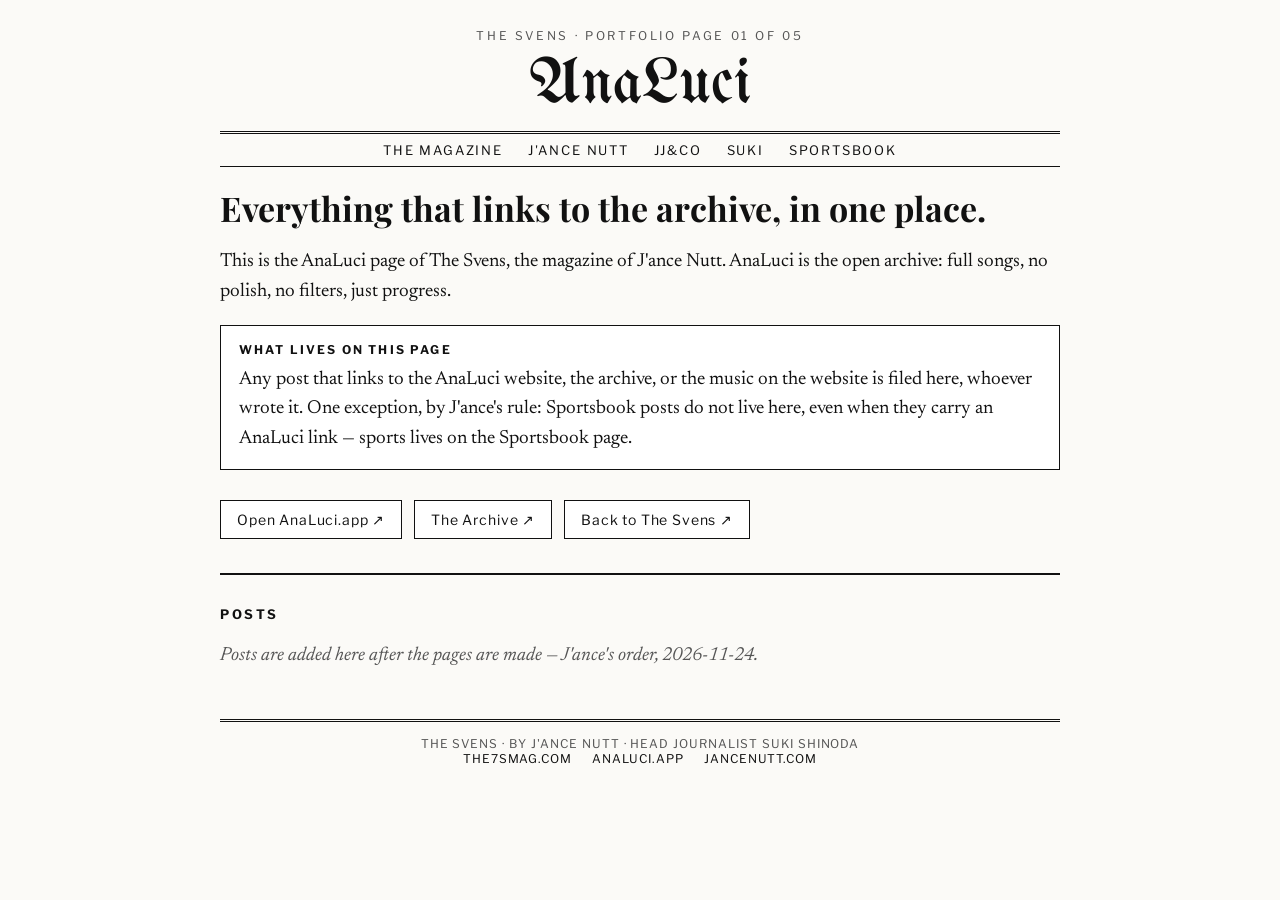
==== analuci/index.html @ 17dd4f32 "Add five portfolio pages: analuci, jancenutt, jjncotrustbrand, suki, sportsbook + sitemap" ====
<!DOCTYPE html>
<html lang="en">
<head>
<meta charset="UTF-8"/>
<meta name="viewport" content="width=device-width, initial-scale=1.0"/>
<title>AnaLuci — The Svens Magazine by J'ance Nutt</title>
<meta name="description" content="The AnaLuci page of The Svens magazine by J'ance Nutt — every post that links to the AnaLuci website, the archive, or the music on the website. Sportsbook is the exception: sports posts live on the Sportsbook page."/>
<link rel="canonical" href="https://analuci.the7smag.com/"/>
<link rel="icon" type="image/svg+xml" href="https://the7smag.com/favicon.svg"/>
<link rel="preconnect" href="https://fonts.googleapis.com"/>
<link rel="preconnect" href="https://fonts.gstatic.com" crossorigin=""/>
<link href="https://fonts.googleapis.com/css2?family=UnifrakturMaguntia&family=Playfair+Display:ital,wght@0,400..900;1,400..900&family=Newsreader:ital,opsz,wght@0,6..72,300..800;1,6..72,300..800&family=Libre+Franklin:ital,wght@0,300..800;1,300..800&display=swap" rel="stylesheet"/>
<style>
  :root{ --ink:#111; --paper:#fbfaf7; --rule:#111; --muted:#555; }
  *{ box-sizing:border-box; }
  body{ margin:0; background:var(--paper); color:var(--ink); font-family:"Newsreader", Georgia, serif; }
  .wrap{ max-width:880px; margin:0 auto; padding:28px 20px 56px; }
  .kicker{ font-family:"Libre Franklin", sans-serif; font-size:12px; letter-spacing:.22em; text-transform:uppercase; text-align:center; color:var(--muted); }
  h1.masthead{ font-family:"UnifrakturMaguntia", serif; font-weight:400; text-align:center; font-size:64px; line-height:1; margin:10px 0 4px; }
  .sub{ text-align:center; font-family:"Libre Franklin", sans-serif; font-size:13px; letter-spacing:.14em; text-transform:uppercase; border-top:3px double var(--rule); border-bottom:1px solid var(--rule); padding:8px 0; margin:14px 0 22px; }
  .sub a{ color:var(--ink); text-decoration:none; margin:0 10px; }
  .sub a:hover{ text-decoration:underline; }
  h2{ font-family:"Playfair Display", serif; font-size:34px; line-height:1.15; margin:18px 0 10px; }
  p{ font-size:19px; line-height:1.55; }
  .rule-note{ border:1px solid var(--rule); padding:16px 18px; background:#fff; }
  .rule-note strong{ font-family:"Libre Franklin", sans-serif; font-size:12px; letter-spacing:.18em; text-transform:uppercase; display:block; margin-bottom:8px; }
  .posts{ margin-top:34px; border-top:2px solid var(--rule); padding-top:18px; }
  .posts h3{ font-family:"Libre Franklin", sans-serif; font-size:13px; letter-spacing:.2em; text-transform:uppercase; }
  .empty{ color:var(--muted); font-style:italic; }
  .cta{ margin-top:30px; display:flex; gap:12px; flex-wrap:wrap; }
  .cta a{ font-family:"Libre Franklin", sans-serif; font-size:14px; letter-spacing:.06em; border:1.5px solid var(--rule); padding:10px 16px; color:var(--ink); text-decoration:none; background:#fff; }
  .cta a:hover{ background:var(--ink); color:#fff; }
  footer{ margin-top:48px; border-top:3px double var(--rule); padding-top:14px; font-family:"Libre Franklin", sans-serif; font-size:12px; letter-spacing:.08em; text-transform:uppercase; color:var(--muted); text-align:center; }
  footer a{ color:var(--ink); text-decoration:none; margin:0 8px; }
  @media (max-width:640px){ h1.masthead{ font-size:44px; } h2{ font-size:27px; } p{ font-size:17px; } }
</style>
</head>
<body>
  <div class="wrap">
    <div class="kicker">The Svens &middot; Portfolio Page 01 of 05</div>
    <h1 class="masthead">AnaLuci</h1>
    <nav class="sub">
      <a href="https://the7smag.com/">The Magazine</a>
      <a href="https://jancenutt.the7smag.com/">J'ance Nutt</a>
      <a href="https://jjncotrustbrand.the7smag.com/">JJ&amp;CO</a>
      <a href="https://suki.the7smag.com/">Suki</a>
      <a href="https://sportsbook.the7smag.com/">Sportsbook</a>
    </nav>

    <h2>Everything that links to the archive, in one place.</h2>
    <p>This is the AnaLuci page of The Svens, the magazine of J'ance Nutt. AnaLuci is the open archive: full songs, no polish, no filters, just progress.</p>

    <div class="rule-note">
      <strong>What lives on this page</strong>
      <p style="margin:0;">Any post that links to the AnaLuci website, the archive, or the music on the website is filed here, whoever wrote it. One exception, by J'ance's rule: Sportsbook posts do not live here, even when they carry an AnaLuci link — sports lives on the Sportsbook page.</p>
    </div>

    <div class="cta">
      <a href="https://analuci.app">Open AnaLuci.app &#8599;</a>
      <a href="https://analuci.app/archive">The Archive &#8599;</a>
      <a href="https://the7smag.com/">Back to The Svens &#8599;</a>
    </div>

    <section class="posts">
      <h3>Posts</h3>
      <p class="empty">Posts are added here after the pages are made — J'ance's order, 2026-11-24.</p>
      <!-- POSTS: added after all five pages are made. Each post here must link to analuci.app (website / archive / music). Sportsbook posts are excluded. -->
    </section>

    <footer>
      The Svens &middot; By J'ance Nutt &middot; Head journalist Suki Shinoda<br/>
      <a href="https://the7smag.com/">the7smag.com</a>
      <a href="https://analuci.app">analuci.app</a>
      <a href="https://jancenutt.com">jancenutt.com</a>
    </footer>
  </div>
</body>
</html>
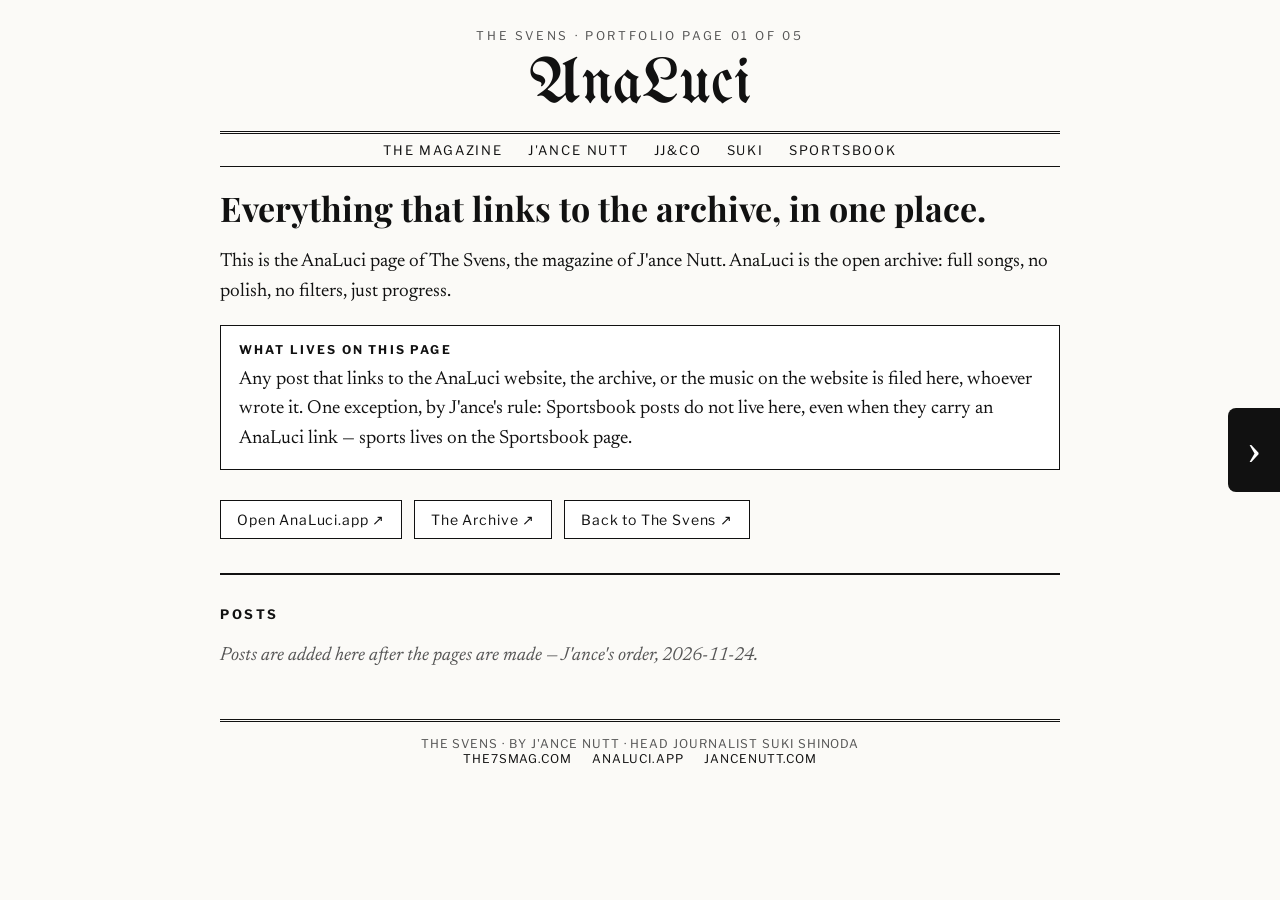
==== commit f74e752a: "Add five portfolio pages: analuci, jancenutt, jjncotrustbrand, suki, sportsbook + sitemap" ====
--- a/analuci/index.html
+++ b/analuci/index.html
@@ -33,6 +33,12 @@
   footer{ margin-top:48px; border-top:3px double var(--rule); padding-top:14px; font-family:"Libre Franklin", sans-serif; font-size:12px; letter-spacing:.08em; text-transform:uppercase; color:var(--muted); text-align:center; }
   footer a{ color:var(--ink); text-decoration:none; margin:0 8px; }
   @media (max-width:640px){ h1.masthead{ font-size:44px; } h2{ font-size:27px; } p{ font-size:17px; } }
+
+  .page-arrow{ position:fixed; top:50%; transform:translateY(-50%); z-index:50; width:52px; height:84px; background:#111; color:#fff; border:none; font-size:44px; line-height:1; cursor:pointer; font-family:Georgia, serif; display:flex; align-items:center; justify-content:center; text-decoration:none; }
+  .page-arrow:hover{ background:#000; }
+  .page-arrow.prev{ left:0; border-radius:0 8px 8px 0; }
+  .page-arrow.next{ right:0; border-radius:8px 0 0 8px; }
+  @media (max-width:640px){ .page-arrow{ width:40px; height:64px; font-size:34px; } }
 </style>
 </head>
 <body>
@@ -41,10 +47,10 @@
     <h1 class="masthead">AnaLuci</h1>
     <nav class="sub">
       <a href="https://the7smag.com/">The Magazine</a>
-      <a href="https://jancenutt.the7smag.com/">J'ance Nutt</a>
-      <a href="https://jjncotrustbrand.the7smag.com/">JJ&amp;CO</a>
-      <a href="https://suki.the7smag.com/">Suki</a>
-      <a href="https://sportsbook.the7smag.com/">Sportsbook</a>
+      <a href="../jancenutt/">J'ance Nutt</a>
+      <a href="../jjncotrustbrand/">JJ&amp;CO</a>
+      <a href="../suki/">Suki</a>
+      <a href="../sportsbook/">Sportsbook</a>
     </nav>
 
     <h2>Everything that links to the archive, in one place.</h2>
@@ -74,5 +80,13 @@
       <a href="https://jancenutt.com">jancenutt.com</a>
     </footer>
   </div>
+
+  <a class="page-arrow next" href="../jancenutt/" aria-label="Next page: J'ance Nutt">&#8250;</a>
+  <script>
+document.addEventListener('keydown', function(e){
+  if (e.key === 'ArrowLeft' && "") location.href = "";
+  if (e.key === 'ArrowRight' && "../jancenutt/") location.href = "../jancenutt/";
+});
+</script>
 </body>
 </html>
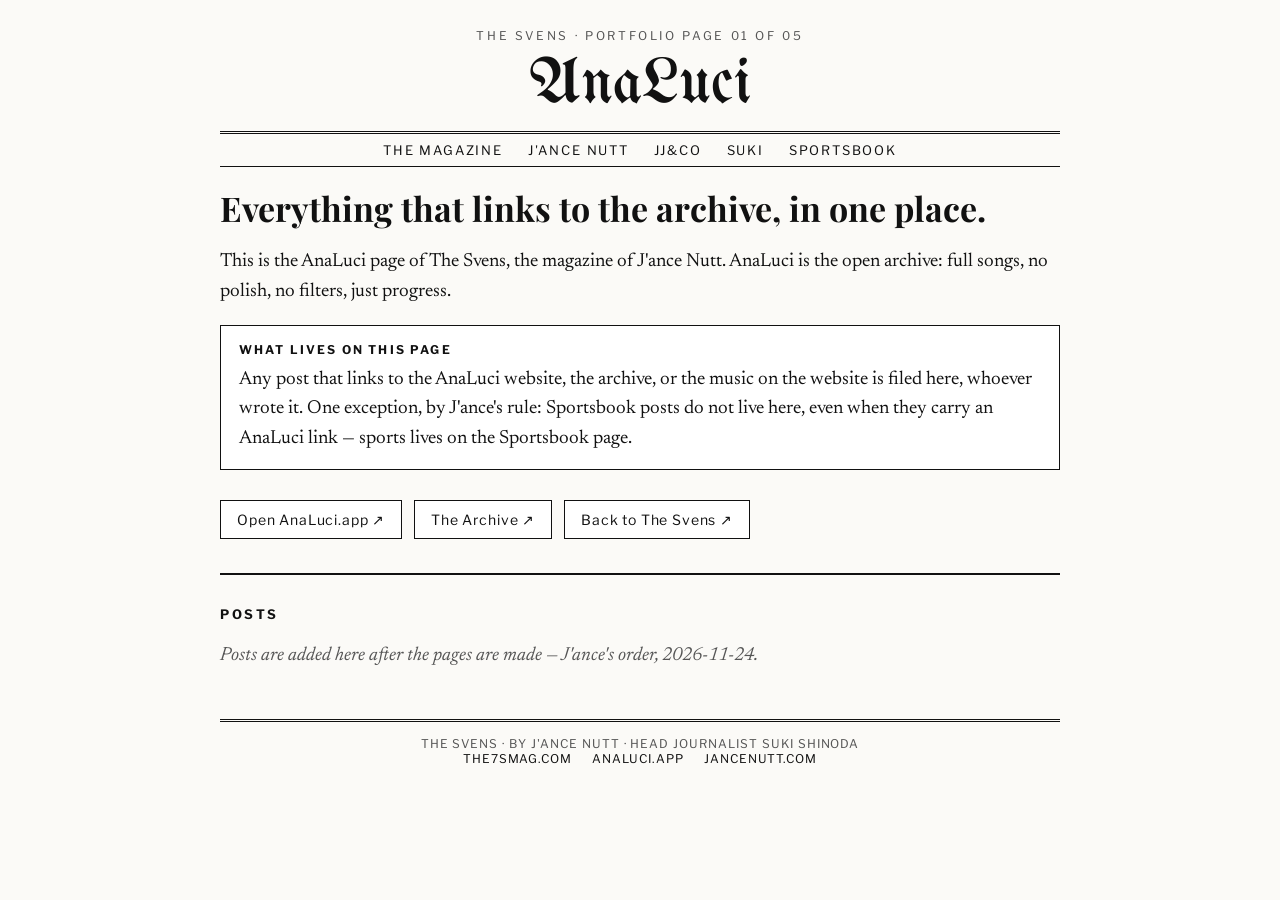
==== commit c5c34e67: "Add five portfolio pages: analuci, jancenutt, jjncotrustbrand, suki, sportsbook + sitemap" ====
--- a/analuci/index.html
+++ b/analuci/index.html
@@ -34,11 +34,6 @@
   footer a{ color:var(--ink); text-decoration:none; margin:0 8px; }
   @media (max-width:640px){ h1.masthead{ font-size:44px; } h2{ font-size:27px; } p{ font-size:17px; } }
 
-  .page-arrow{ position:fixed; top:50%; transform:translateY(-50%); z-index:50; width:52px; height:84px; background:#111; color:#fff; border:none; font-size:44px; line-height:1; cursor:pointer; font-family:Georgia, serif; display:flex; align-items:center; justify-content:center; text-decoration:none; }
-  .page-arrow:hover{ background:#000; }
-  .page-arrow.prev{ left:0; border-radius:0 8px 8px 0; }
-  .page-arrow.next{ right:0; border-radius:8px 0 0 8px; }
-  @media (max-width:640px){ .page-arrow{ width:40px; height:64px; font-size:34px; } }
 </style>
 </head>
 <body>
@@ -81,7 +76,6 @@
     </footer>
   </div>
 
-  <a class="page-arrow next" href="../jancenutt/" aria-label="Next page: J'ance Nutt">&#8250;</a>
   <script>
 document.addEventListener('keydown', function(e){
   if (e.key === 'ArrowLeft' && "") location.href = "";
